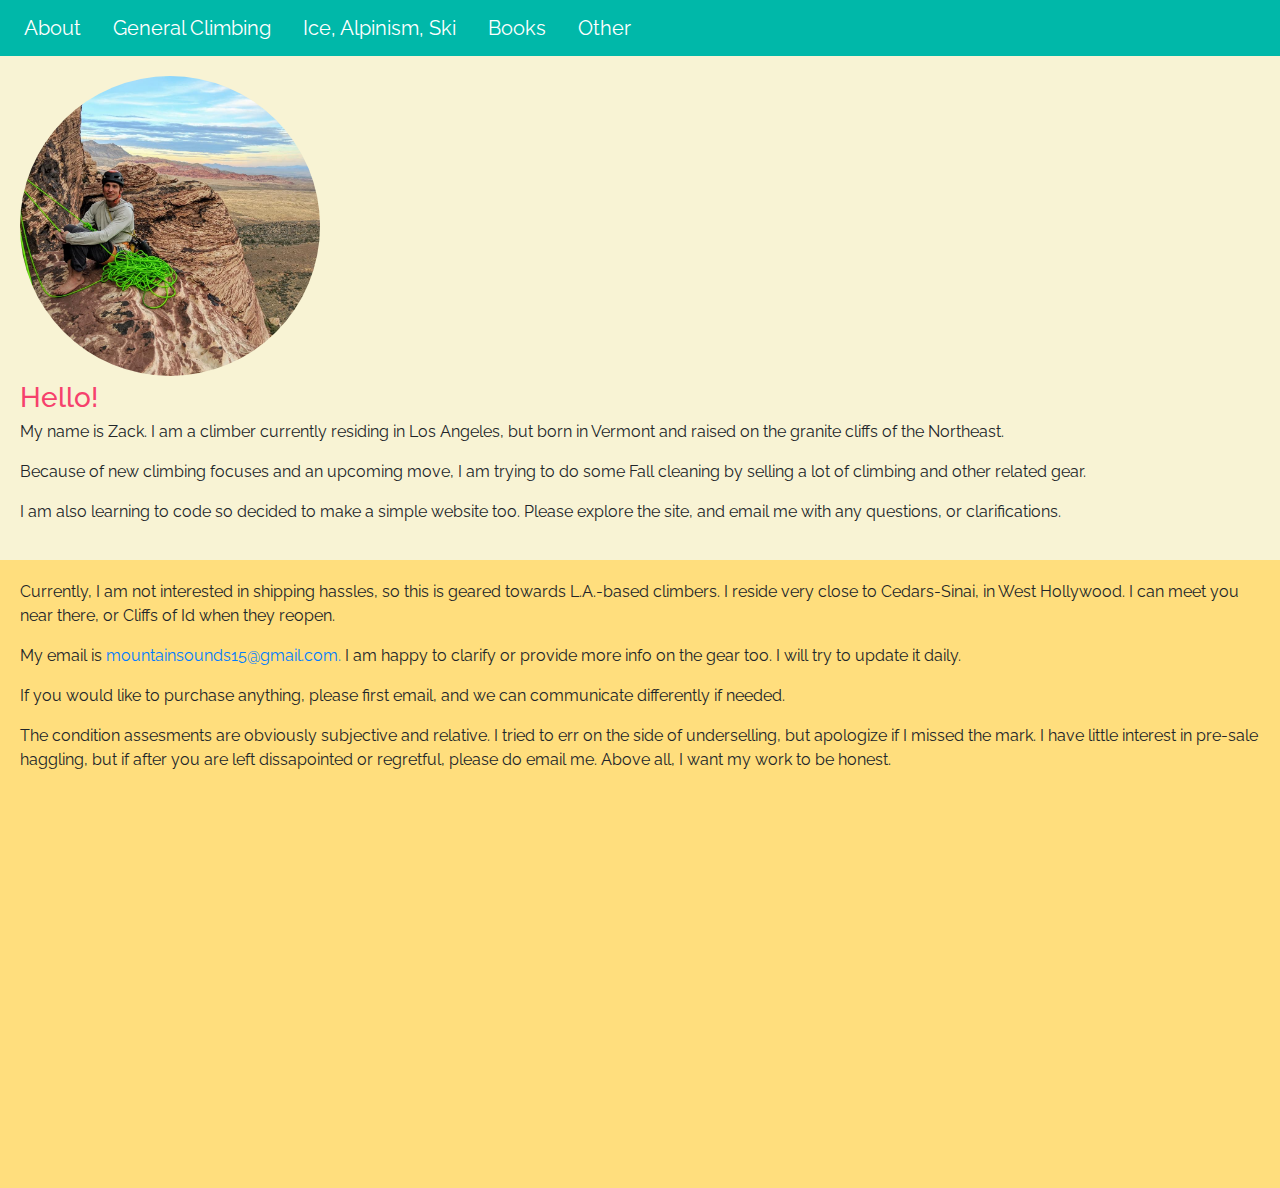
==== index.html @ cb61d6f7 "Adding initial files" ====
<!DOCTYPE html>
<html lang="en" dir="ltr">
  <head>
    <meta charset="utf-8">
    <title> 🏔Climbing Gear Sale</title>
    <link rel="stylesheet" href="https://stackpath.bootstrapcdn.com/bootstrap/4.5.2/css/bootstrap.min.css" integrity="sha384-JcKb8q3iqJ61gNV9KGb8thSsNjpSL0n8PARn9HuZOnIxN0hoP+VmmDGMN5t9UJ0Z" crossorigin="anonymous">
    <link rel="stylesheet" href="style.css">
    <link href="https://fonts.googleapis.com/css2?family=Raleway&display=swap" rel="stylesheet">

  </head>
  <body>
<!-- Navbar -->
<nav class="navbar navbar-expand-lg navbarCustom">
  <button class="navbar-toggler" type="button" data-toggle="collapse" data-target="#navbarSupportedContent" aria-controls="navbarSupportedContent" aria-expanded="false" aria-label="Toggle navigation">
    <span class="navbar-toggler-icon"></span>
  </button>

  <div class="collapse navbar-collapse" id="navbarSupportedContent">
    <ul class="navbar-nav mr-auto">
      <li class="nav-item active">
        <a class="nav-link navbar-brand" href="#">About<span class="sr-only">(current)</span></a>
      </li>
      <li class="nav-item">
        <a class="nav-link navbar-brand" href="generalClimbing.html">General Climbing</a>
      </li>
      <li class="nav-item">
        <a class="nav-link navbar-brand" href="iceAlpineSki.html">Ice, Alpinism, Ski</a>
      </li>
      <li class="nav-item">
        <a class="nav-link navbar-brand" href="books.html">Books</a>
      </li>
      <li class="nav-item">
        <a class="nav-link navbar-brand" href="random.html">Other</a>
      </li>
    </ul>
  </div>
</nav>

  <div class="topContainer">
    <img class="profileImage" src="imgs/climbingprofile.jpeg" alt="">
    <h3>Hello!</h1>
    <p>My name is Zack. I am a climber currently residing in Los Angeles, but born in Vermont and raised on the granite cliffs of the Northeast. </p>
    <p> Because of new climbing focuses and an upcoming move, I am trying to do some Fall cleaning by selling a lot of climbing and other related gear. </p>
    <p> I am also learning to code so decided to make a simple website too. Please explore the site, and email me with any questions, or clarifications.
  </div>

  <div class="contactDiv">
    <p>Currently, I am not interested in shipping hassles, so this is geared towards L.A.-based climbers. I reside very close to Cedars-Sinai, in West Hollywood.
    I can meet you near there, or Cliffs of Id when they reopen. </p>

    <p>My email is <a href="mailto:mountainsounds15@gmail.com">mountainsounds15@gmail.com.</a> I am happy to clarify or provide more info on the gear too. I will try to update it daily. </p>
    <p>If you would like to purchase anything, please first email, and we can communicate differently if needed.</p>
    <p>The condition assesments are obviously subjective and relative. I tried to err on the side of underselling, but apologize if I missed the mark. I have little interest in pre-sale haggling, but if after you are left dissapointed or regretful, please do email me. Above all, I want my work to be honest.</p>
  </div>

    <script src="https://code.jquery.com/jquery-3.3.1.slim.min.js" integrity="sha384-q8i/X+965DzO0rT7abK41JStQIAqVgRVzpbzo5smXKp4YfRvH+8abtTE1Pi6jizo" crossorigin="anonymous"></script>
    <script src="https://stackpath.bootstrapcdn.com/bootstrap/4.5.2/js/bootstrap.min.js" charset="utf-8"></script>
  </body>
</html>
---- style.css ----
body{
  margin: 0;
  padding-bottom: 0;
  font-family: 'Raleway', sans-serif;
}

h3{
  margin: 5px 0;
  color: #f6416c;
}

span{
  font-weight: bold;
}

.profileImage{
  width: 300px;
  height: 300px;
  border-radius: 50%;
  object-fit: cover;
  object-position: 20%;
}

.topContainer{
  padding: 20px;
  background-color: #f8f3d4;
  margin: 0;
}

.contactDiv{
  margin: 0;
  padding: 20px;
  background-color: #ffde7d;
  padding-bottom: 20px;

}

.navbarCustom{
  background-color: #00b8a9;
}

.card-deck, .card{
  margin-top: 15px;
}

.navbarCustom .navbar-brand,
.navbarCustom .navbar-text {
  color: white;
}

.guidebookTable{
  margin-top: 10px;
}

.bookTableHeaderOverview{
  text-align: center;
  background-color: #ffde7d;
  font-weight: bold;
}

@media (min-height: 800px) {
  .contactDiv{
    padding-bottom: 400px;
  }
}
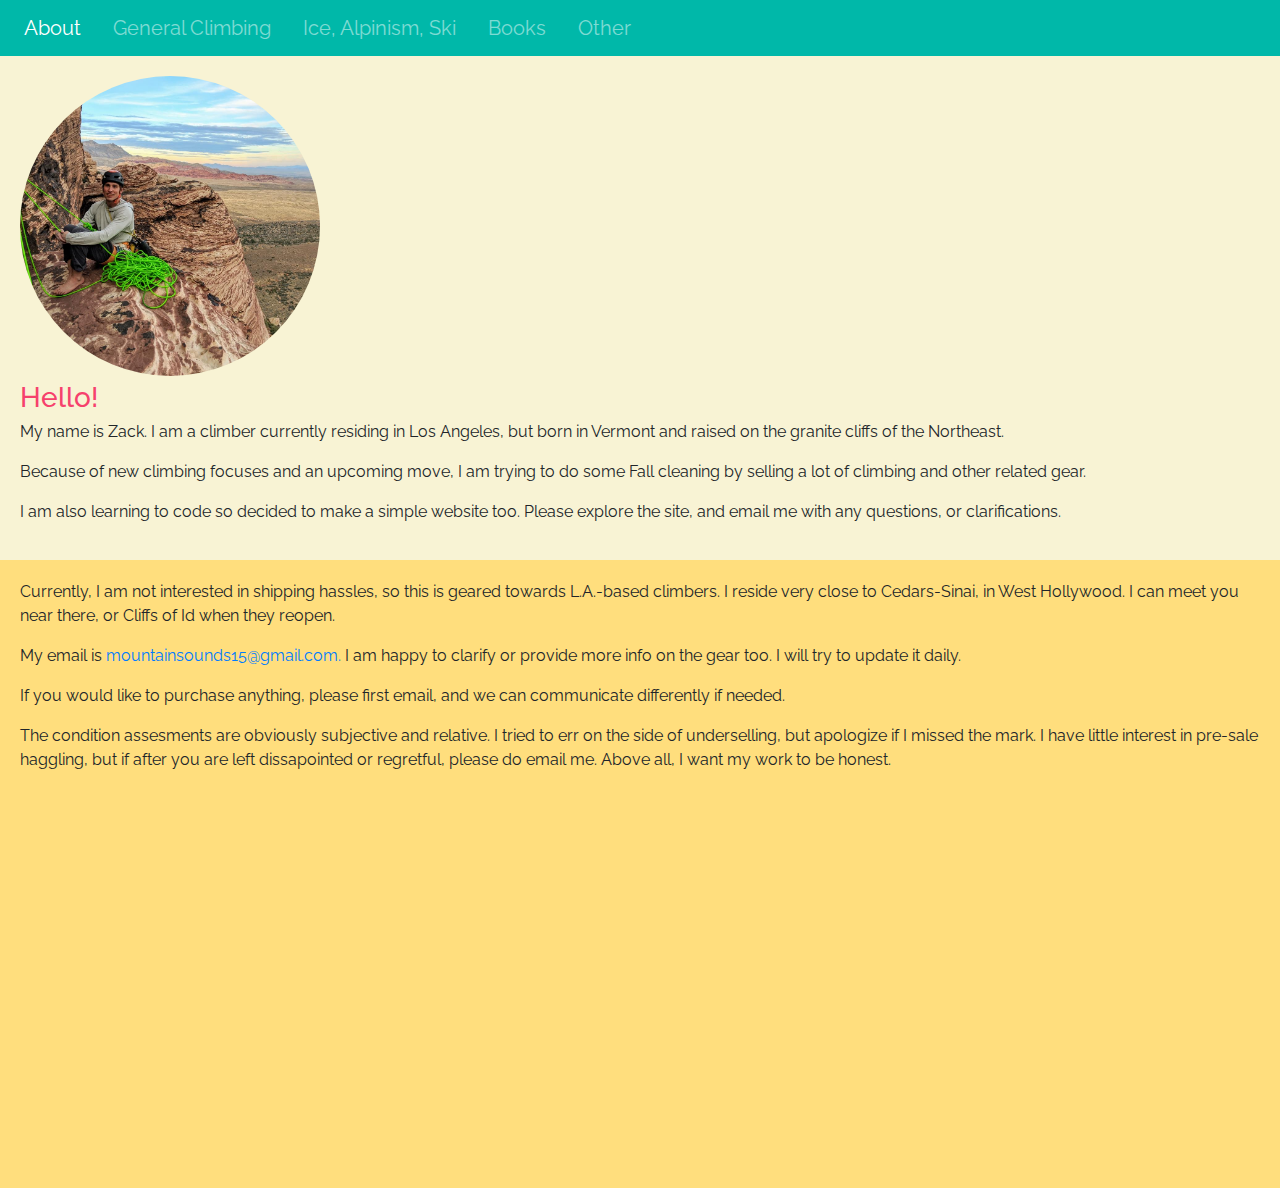
==== commit 6bb2280a: "Update index.html" ====
--- a/index.html
+++ b/index.html
@@ -10,7 +10,7 @@
   </head>
   <body>
 <!-- Navbar -->
-<nav class="navbar navbar-expand-lg navbarCustom">
+  <nav class="navbar navbar-dark navbar-expand-lg navbarCustom" style="background-color: #00b8a9;">
   <button class="navbar-toggler" type="button" data-toggle="collapse" data-target="#navbarSupportedContent" aria-controls="navbarSupportedContent" aria-expanded="false" aria-label="Toggle navigation">
     <span class="navbar-toggler-icon"></span>
   </button>
--- a/style.css
+++ b/style.css
@@ -58,6 +58,10 @@
   font-weight: bold;
 }
 
+.strikethrough{
+  text-decoration: line-through;
+}
+
 @media (min-height: 800px) {
   .contactDiv{
     padding-bottom: 400px;
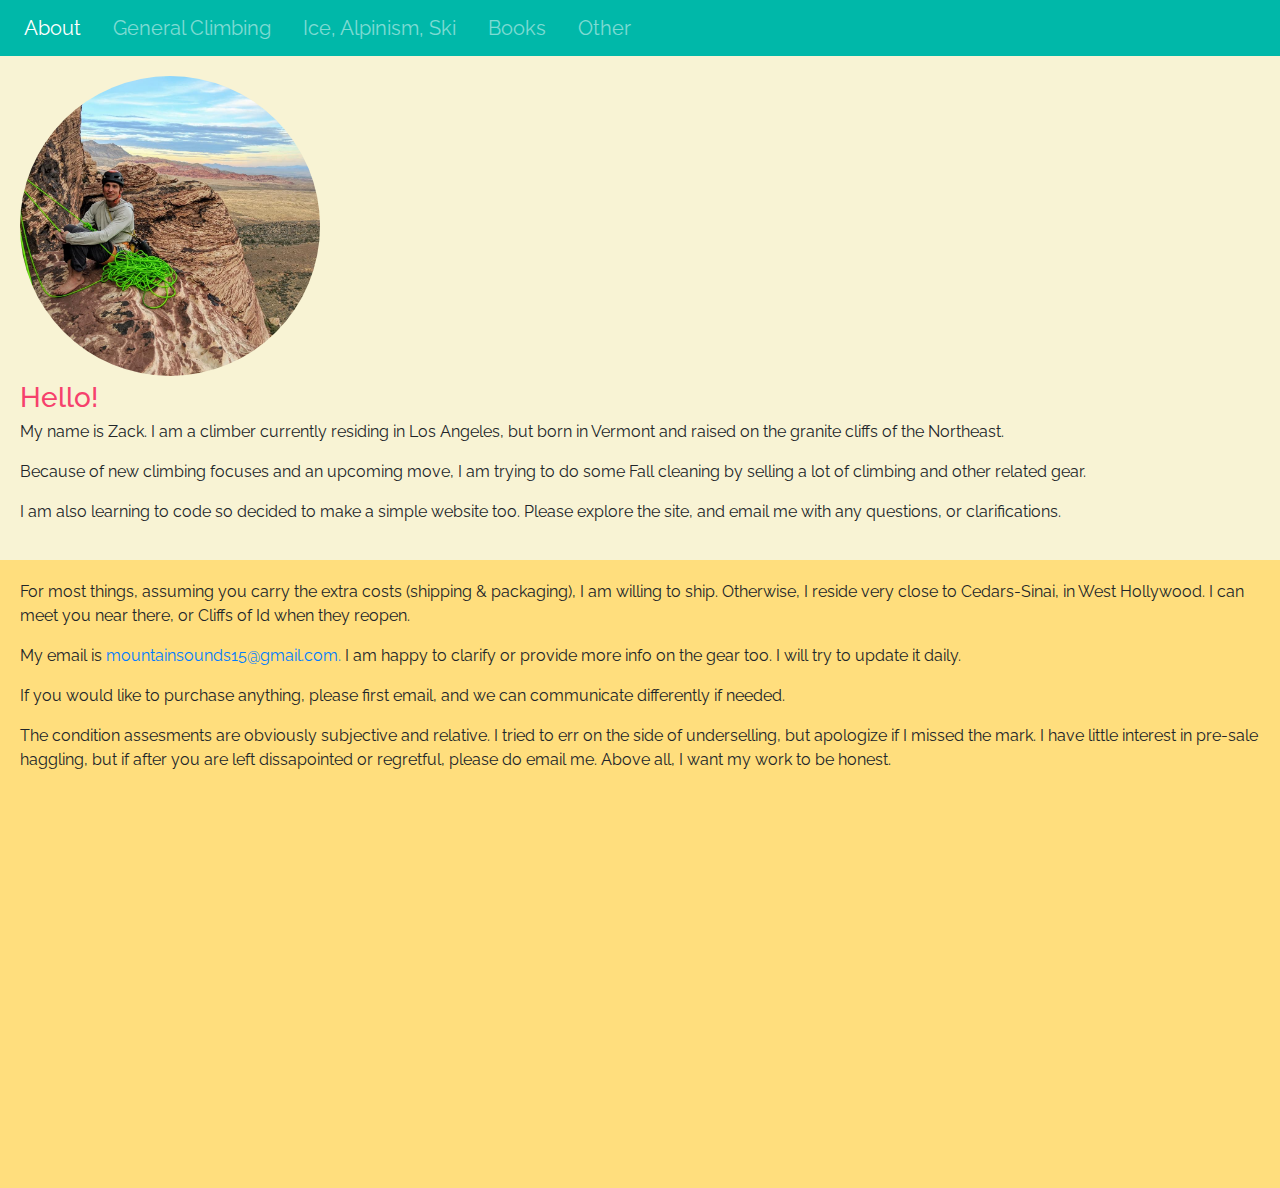
==== commit 8654ff56: "Update index.html" ====
--- a/index.html
+++ b/index.html
@@ -45,7 +45,7 @@
   </div>
 
   <div class="contactDiv">
-    <p>Currently, I am not interested in shipping hassles, so this is geared towards L.A.-based climbers. I reside very close to Cedars-Sinai, in West Hollywood.
+    <p>For most things, assuming you carry the extra costs (shipping & packaging), I am willing to ship. Otherwise, I reside very close to Cedars-Sinai, in West Hollywood.
     I can meet you near there, or Cliffs of Id when they reopen. </p>
 
     <p>My email is <a href="mailto:mountainsounds15@gmail.com">mountainsounds15@gmail.com.</a> I am happy to clarify or provide more info on the gear too. I will try to update it daily. </p>
